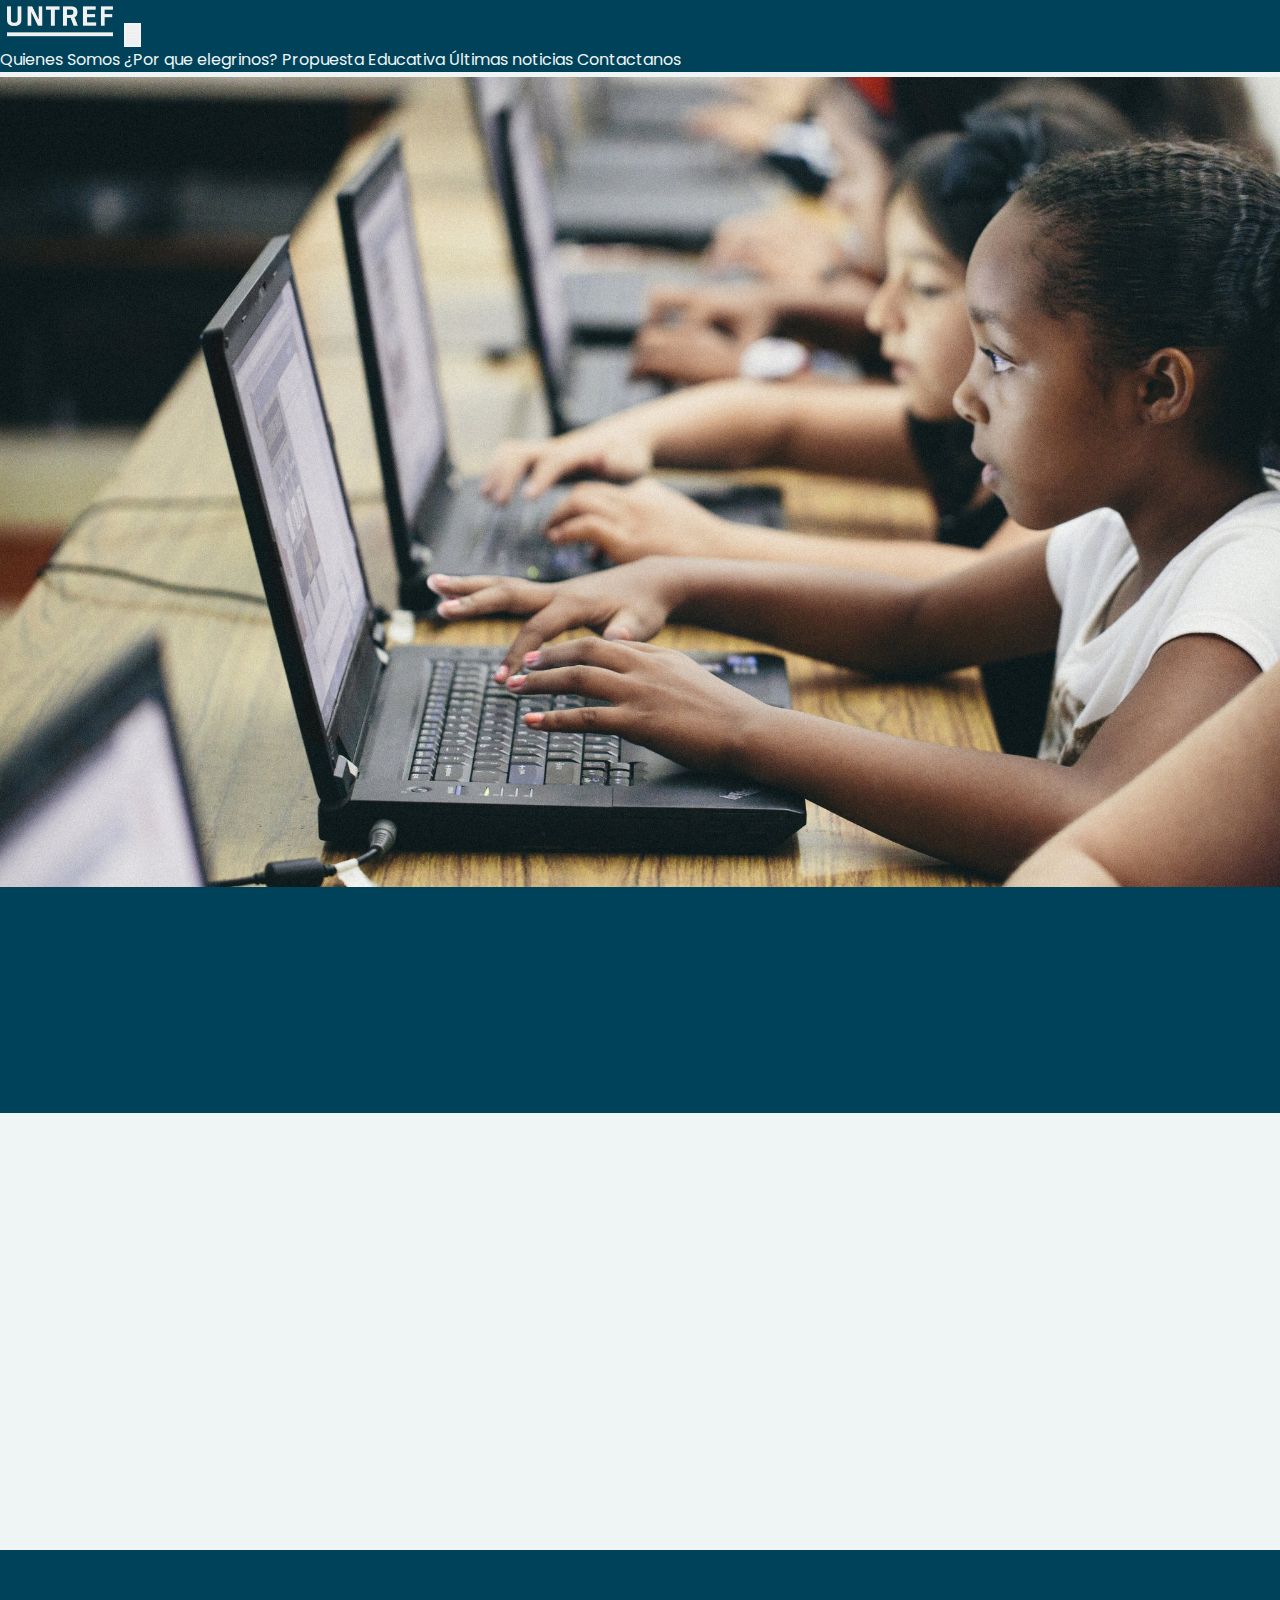
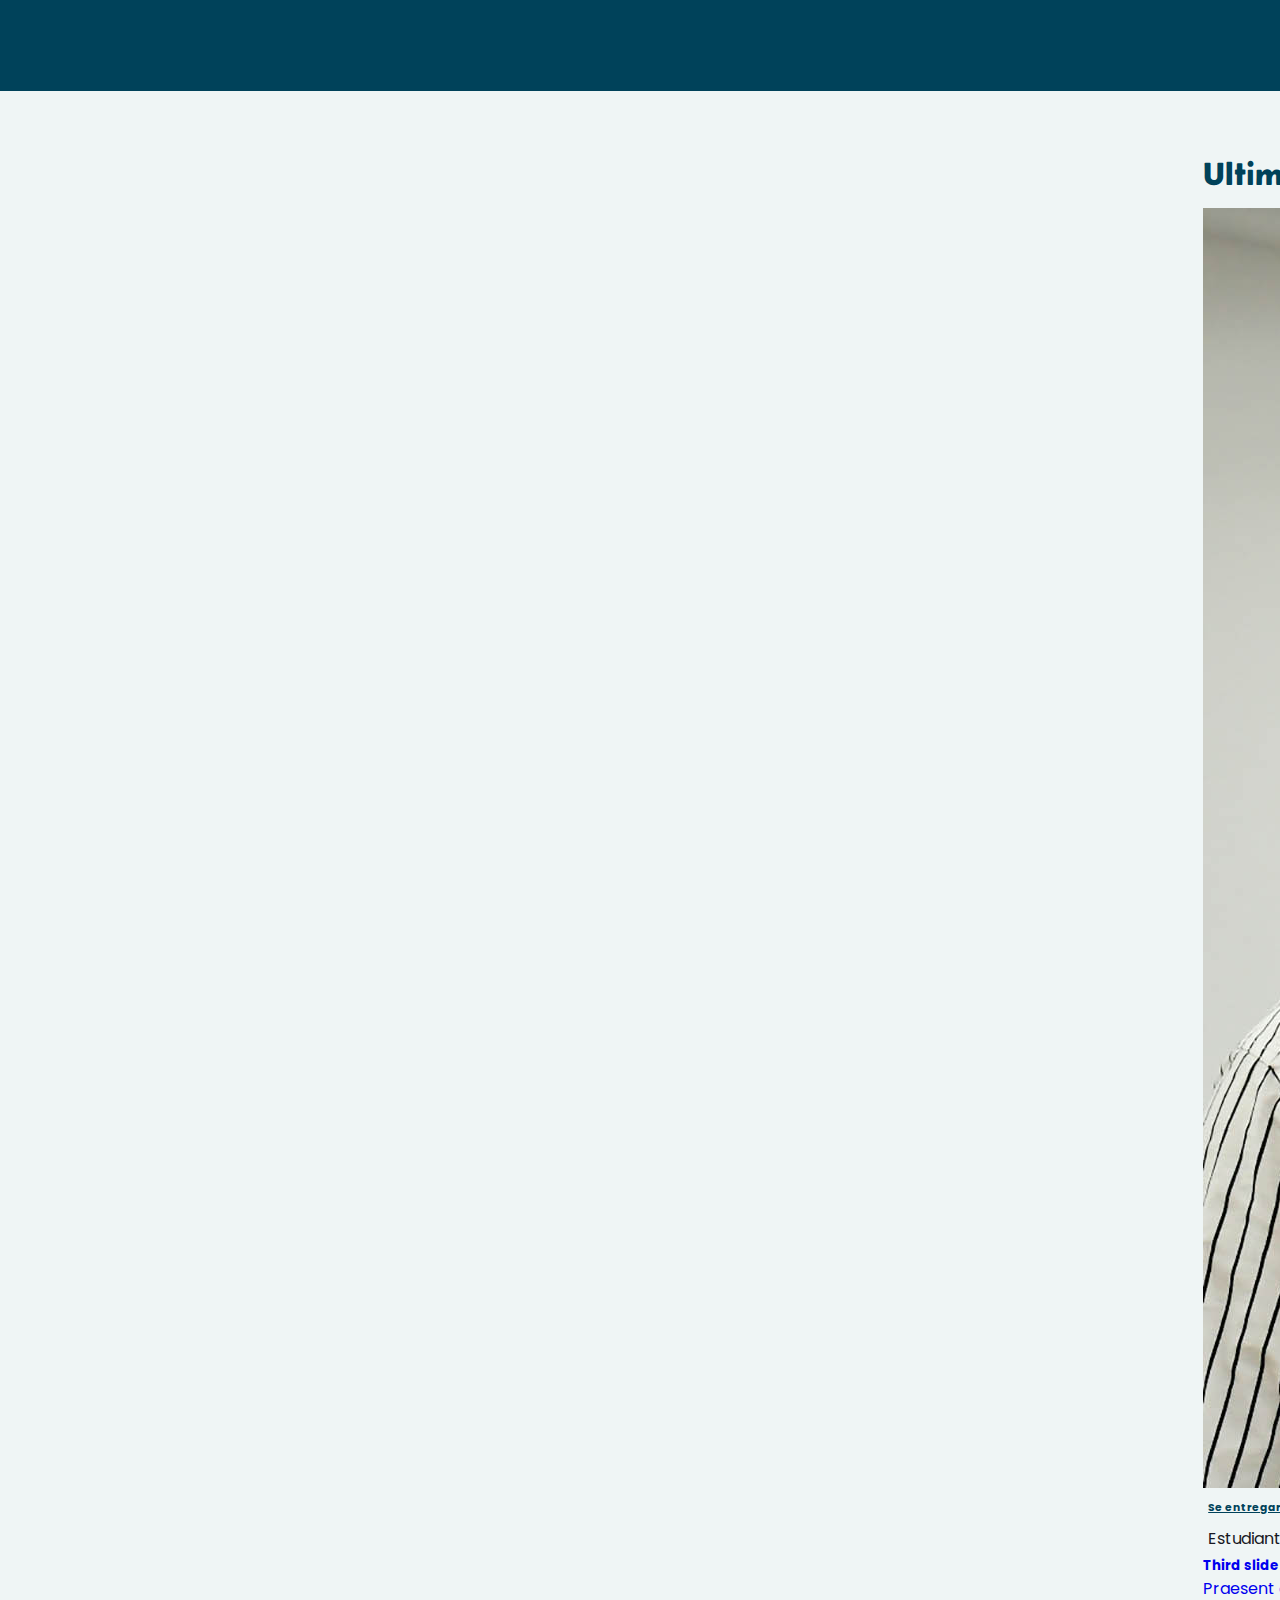
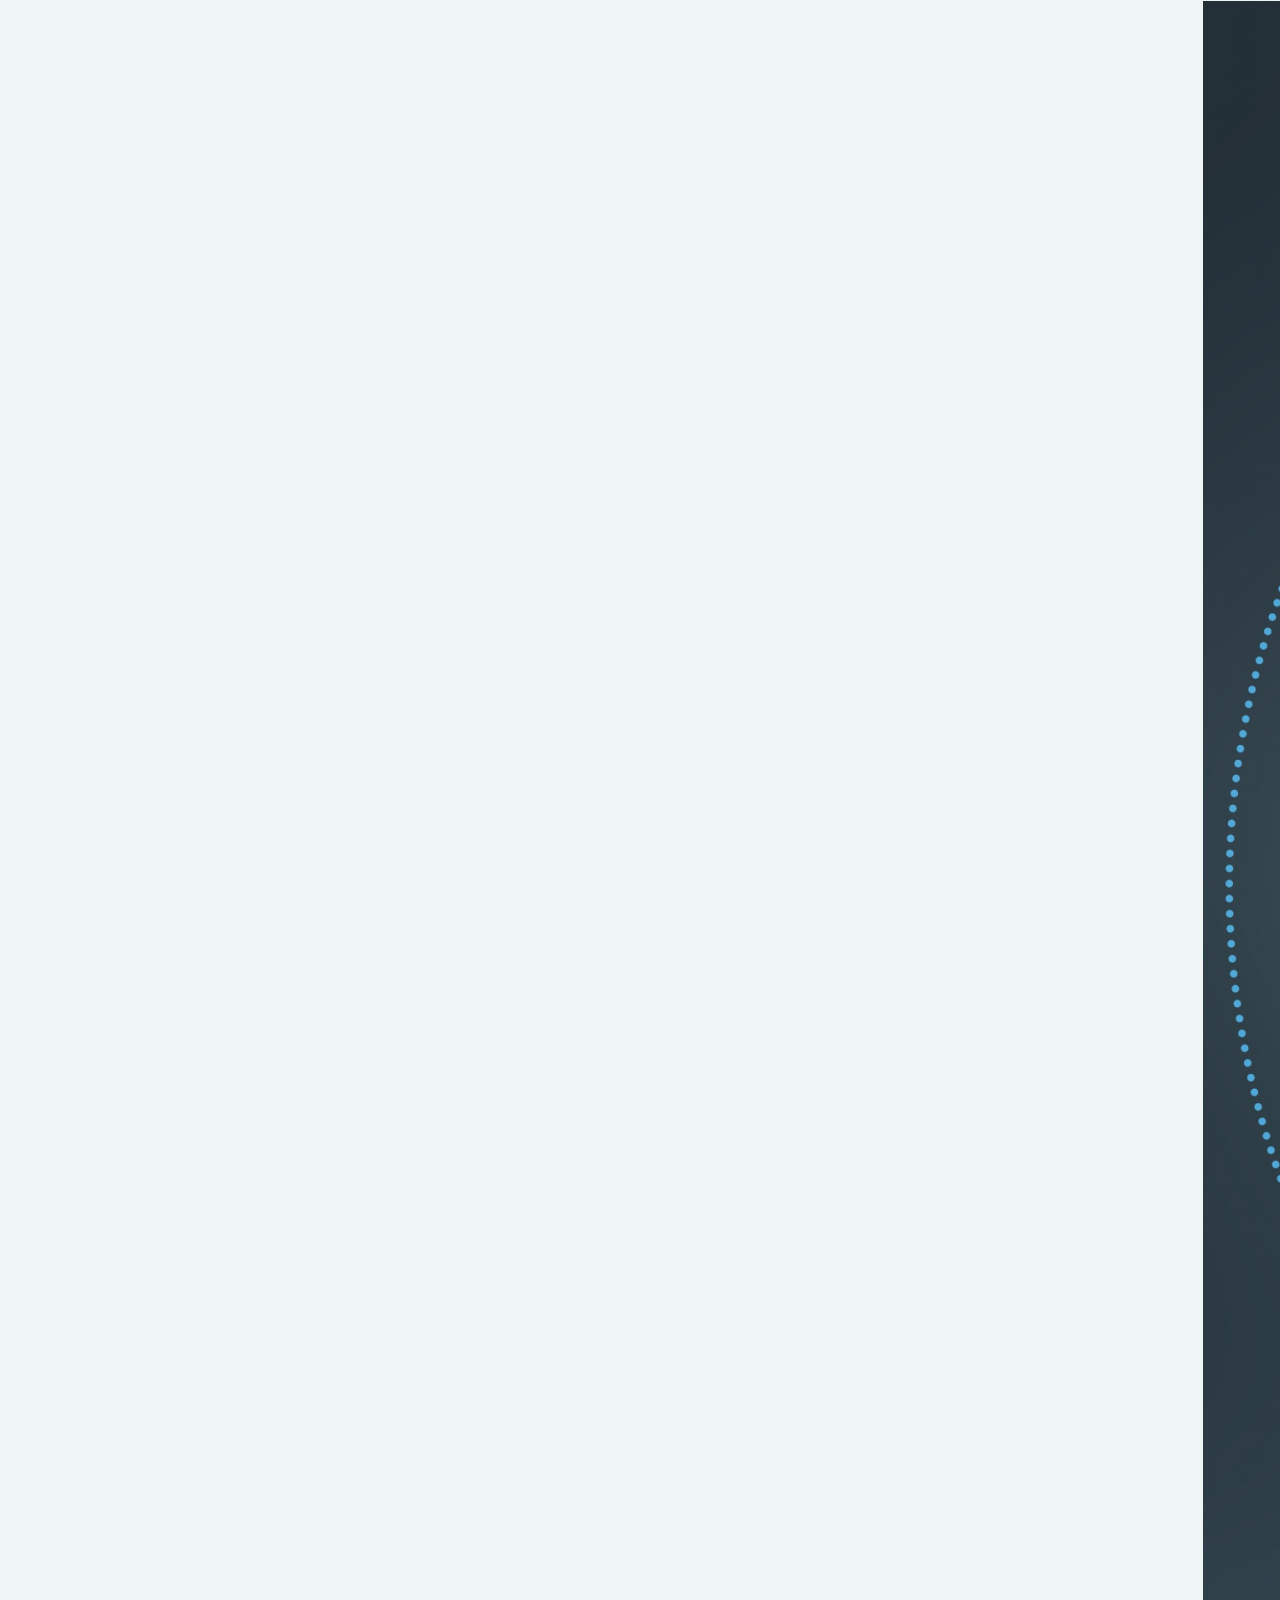
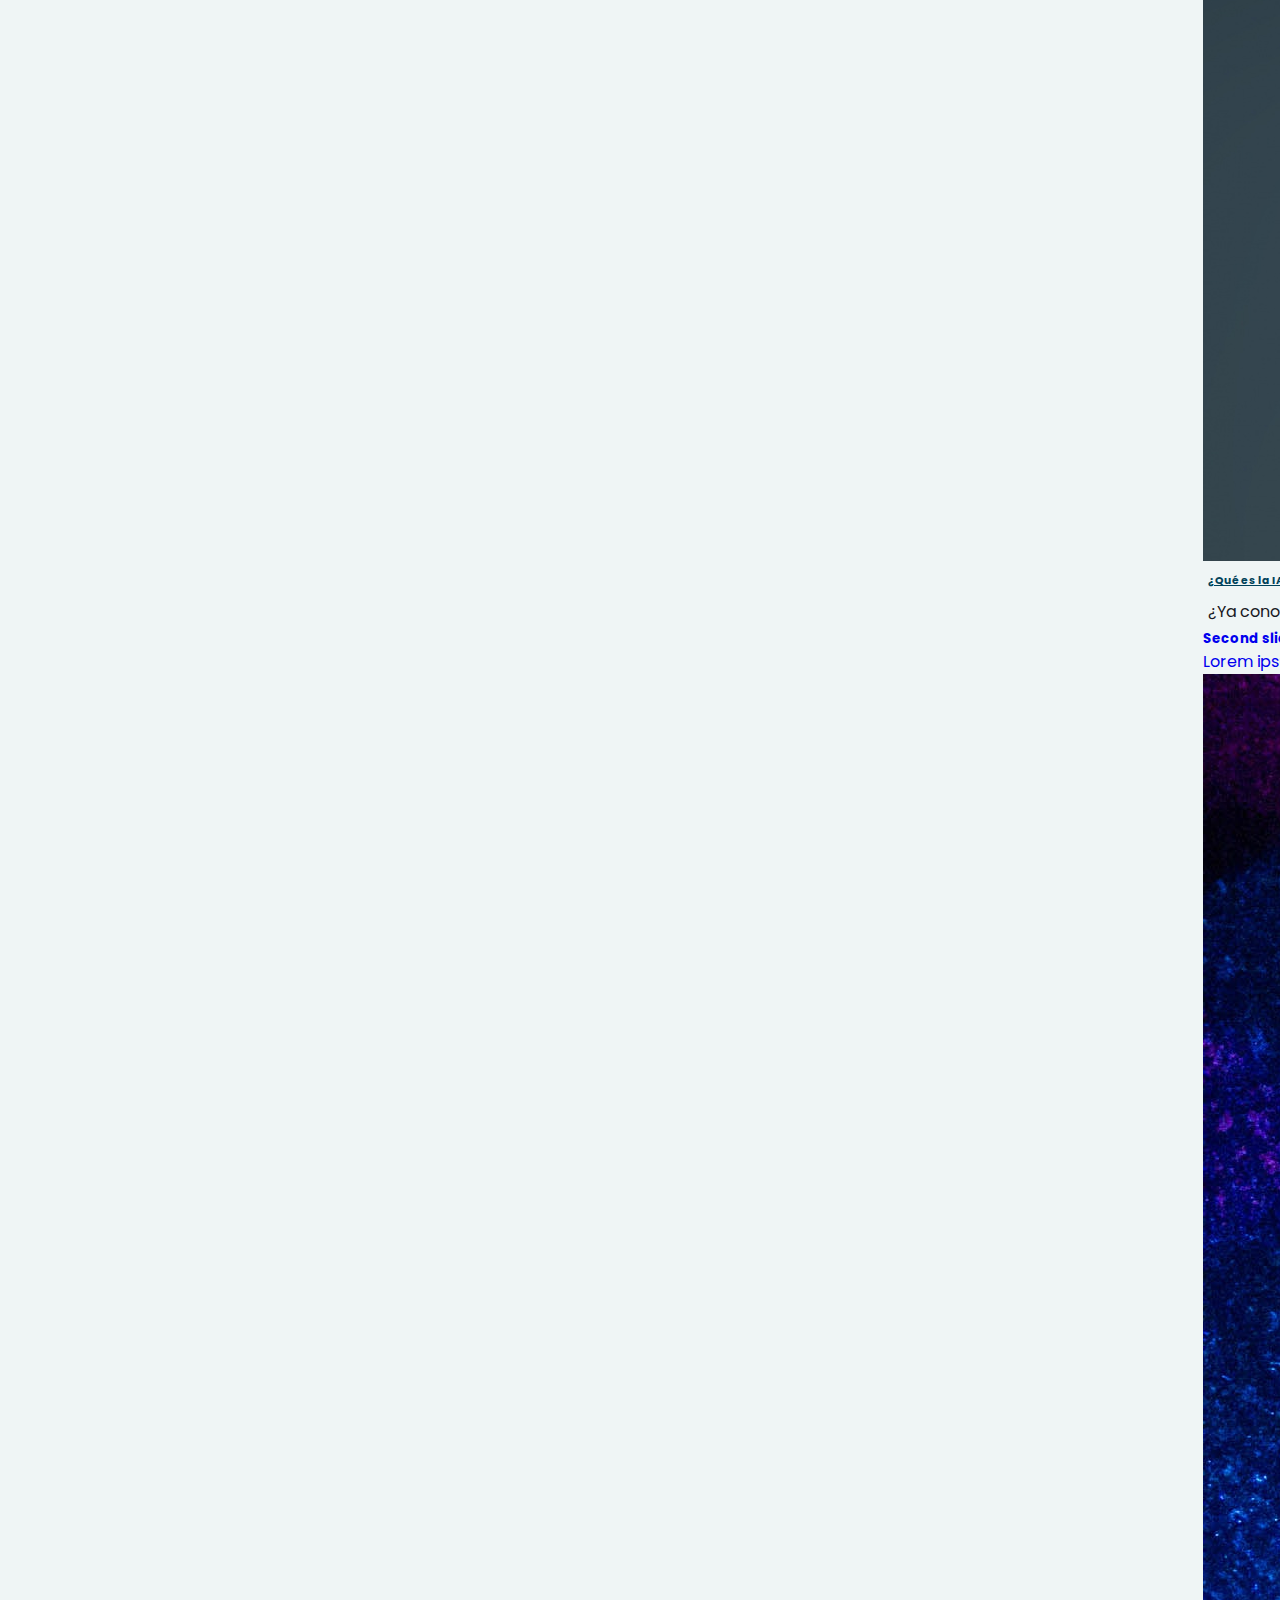
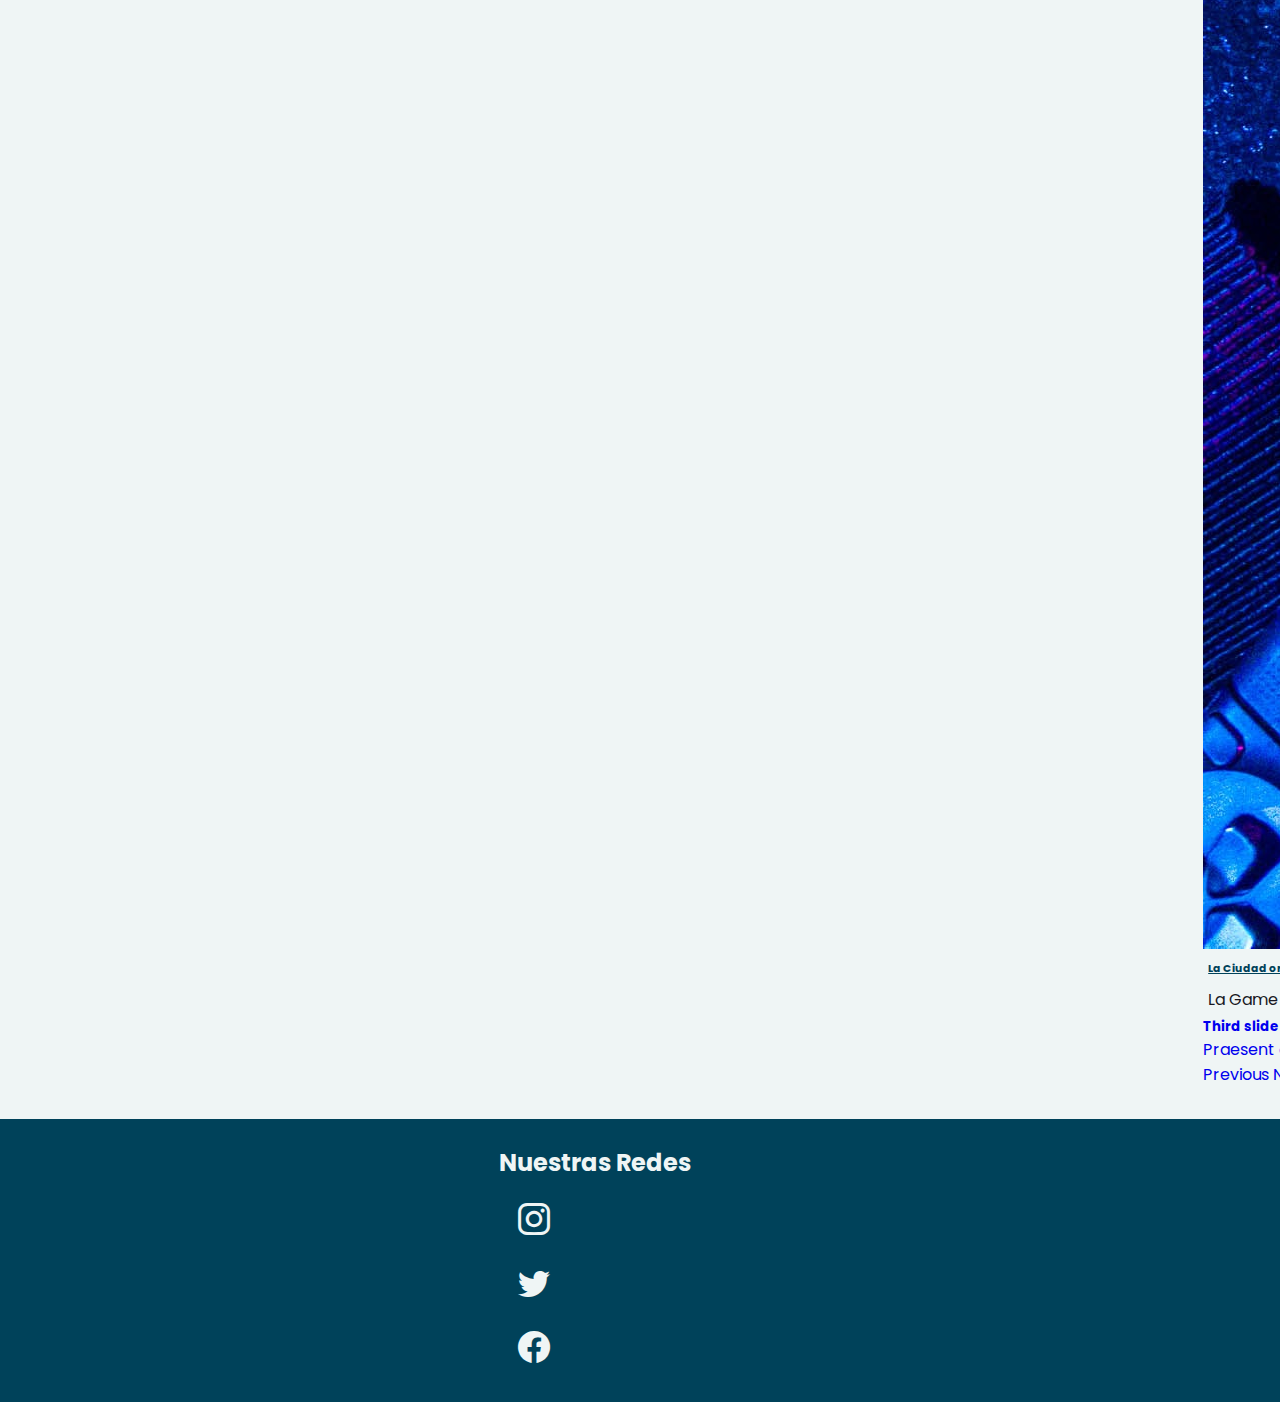
==== index.html @ 307c657e "Trabajo final" ====
<!DOCTYPE html>
<html lang="es">
<head>
    <meta charset="UTF-8">
    <meta name="viewport" content="width=device-width, initial-scale=1.0">
    <title>UntrefSchool</title>
    <link href="https://cdn.jsdelivr.net/npm/bootstrap@5.3.0/dist/css/bootstrap.min.css" rel="stylesheet" integrity="sha384-9ndCyUaIbzAi2FUVXJi0CjmCapSmO7SnpJef0486qhLnuZ2cdeRhO02iuK6FUUVM" crossorigin="anonymous">
    <link rel="stylesheet" href="https://cdn.jsdelivr.net/npm/bootstrap-icons@1.10.5/font/bootstrap-icons.css">
    <link rel="stylesheet" href="./css/style.css">
    <link rel="preconnect" href="https://fonts.googleapis.com">
    <link rel="preconnect" href="https://fonts.gstatic.com" crossorigin>
    <link href="https://fonts.googleapis.com/css2?family=Belanosima:wght@400;600&family=Roboto&display=swap" rel="stylesheet">
    <link rel="preconnect" href="https://fonts.googleapis.com">
    <link rel="preconnect" href="https://fonts.gstatic.com" crossorigin>
    <link href="https://fonts.googleapis.com/css2?family=Inter:wght@700&family=Poppins&family=Roboto:wght@300;400&display=swap" rel="stylesheet">
    <meta name="description" content="">

</head>
<body>
    <header id="header" class="col">
        <nav class="navbar navbar-expand-lg navbar-light bg-light navbarmystyle">
            <div class="container">
              <a class="navbar-brand" href="./index.html"><img src="./img/logo_footer-.png" alt="LOGO"></a>
              <button class="navbar-toggler" type="button" data-bs-toggle="collapse" data-bs-target="#navbarNavAltMarkup" aria-controls="navbarNavAltMarkup" aria-expanded="false" aria-label="Toggle navigation">
                <i class="bi bi-list"></i>
              </button>
              <div class="collapse navbar-collapse show navbarmystyle__div w-100" id="navbarNavAltMarkup">
                <div class="navbar-nav">
                  <a class="nav-link " href="#main__quienesSomos">Quienes Somos</a>
                  <a class="nav-link" href="#main__porQueElegirnos">¿Por que elegrinos?</a>
                  <a class="nav-link" href="#main__propuestaEducativa">Propuesta Educativa</a>
                  <a class="nav-link " href="#main__ultimasNoticias">Últimas noticias</a>
                  <a class="nav-link " href="./contacto.html">Contactanos</a>
                </div>
              </div>
            </div>
          </nav>
    </header>
    <main id="main">
        <section id="main__portada">
            <div>
                <h1>UNTREF School</h1>
            </div>
        </section>
        <section id="main__generalSection">
            <section id="main__quienesSomos">
                <h3>Quienes somos</h3>
                <div class="main__divs">
                  <img class="main__img--quienesSomos" src="./img/porQueElegirnos.png" alt="">
                  <p class="main__p--quienesSomos">Bienvenidos a <span>Untref School</span>, una institución educativa apasionada por el mundo de la programación y la tecnología. En nuestra escuela, estamos comprometidos en formar a la próxima generación de programadores y desarrolladores, brindándoles las habilidades y conocimientos necesarios para destacar en el ámbito digital.</p>
                </div>
            </section>
            <section id="main__porQueElegirnos">
                <h3>¿Por que elegirnos?</h3>
                <div class="main__divs">
                  <img src="./img/quienessomos.png" alt="">
                  <p class="main__p--quienesSomos">Nuestra escuela está diseñada para ser un espacio de aprendizaje dinámico y creativo, donde los estudiantes tienen la oportunidad de explorar el fascinante mundo de la programación desde una temprana edad hasta niveles avanzados. Creemos en el poder de la programación como una herramienta para dar forma al futuro y resolver los desafíos del mundo moderno</p>
                </div>
            </section>
            
            <section id="main__propuestaEducativa">
                <h3 class="main__h3--propuesta">Propuesta Educativa</h3>
                <P class="main__h3--propuesta">Explora los lenguajes de programación en nuestra escuela: innovación, creatividad y aprendizaje digital</P>
                <div class="main__propuestaDiv">
                    <div>
                        <h4>HTML</h4>
                        <img class="htmllogo" src="./img/html.png" alt="">
                    </div>
                    <div>
                        <h4>CSS</h4>
                        <img src="./img/css.png" alt="">
                    </div>
                    <div>
                        <h4>Java Script</h4>
                        <img src="./img/js.png" alt="">
                    </div>
                    <div>
                        <h4>Python</h4>
                        <img src="./img/python.png" alt="">
                    </div>
                    <div>
                        <h4>PHP</h4>
                        <img src="./img/php.png" alt="">
                    </div>
                    <div>
                        <h4>Ruby</h4>
                        <img src="./img/rubylogo.png" alt="">
                    </div>
                </div>
            </section>
            
            <section id="main__ultimasNoticias">
                <h5 class="main__h5UltimasNoticias">Ultimas Noticias</h5>
                <div id="carouselWithCaptions" class="carousel slide " data-bs-ride="carousel">
                    <div class="carousel-inner ">
                      <a href="https://agenciasanluis.com/notas/2023/06/24/se-entregaron-los-premios-de-trivia-tecnologica/"> 
                        <div class="carousel-item active">
                          <img src="./img/Portada3.jpg" class="d-block w-100" alt="Slide 3">
                          <h6 class="carouselnone">Se entregaron los premios de Trivia Tecnológica</h6>
                          <p class="carousel__p carouselnone">Estudiantes de primaria y secundaria se sumaron al desafío de responder preguntas de impresión 3D, realidad virtual, programación, redes sociales, inteligencia artificial y robótica.</p>
                          <div class="carousel-caption d-none">
                            <h5>Third slide label</h5>
                            <p>Praesent commodo cursus magna, vel scelerisque nisl consectetur.</p>
                          </div>
                        </div>
                      </a>
                      <a class="carousel__a" href="https://www.lanacion.com.ar/tecnologia/que-es-la-ia-una-guia-sencilla-para-entender-la-inteligencia-artificial-nid18072023/">
                      <div class="carousel-item">
                        <img src="./img/Portada2.jpg" class="d-block w-100" alt="Slide 2">
                        <h6 class="carouselnone">¿Qué es la IA?</h6>
                        <p class="carousel__p carouselnone">¿Ya conocés la inteligencia artificial? En los últimos seis meses, los chatbots, como ChatGPT, y los generadores de imagen, como Midjourney, se convirtieron rápidamente en un fenómeno cultural.</p>
                        <div class="carousel-caption d-none">
                          <h5>Second slide label</h5>
                          <p>Lorem ipsum dolor sit amet, consectetur adipiscing elit.</p>
                        </div>
                      </div>
                    </a>
                     <a href="https://buenosaires.gob.ar/desarrolloeconomico/bajoven/noticias/la-ciudad-organiza-un-concurso-para-disenar-videojuegos"> 
                      <div class="carousel-item">
                        <img src="./img/Portada1.jpg" class="d-block w-100" alt="Slide 3">
                        <h6 class="carouselnone">La Ciudad organiza un concurso para diseñar videojuegos
                        </h6>
                        <p class="carousel__p carouselnone">La Game Jam está dirigida a jóvenes de entre 18 y 35 años. Es parte de la primera edición de Ideá tu Videojuego, el programa que incentiva a las nuevas generaciones del mundo gaming.</p>
                        <div class="carousel-caption d-none">
                          <h5>Third slide label</h5>
                          <p>Praesent commodo cursus magna, vel scelerisque nisl consectetur.</p>
                        </div>
                      </div>
                    </a>
                    </div>
                    <a class="carousel-control-prev" href="#carouselWithCaptions" role="button" data-bs-slide="prev">
                      <span class="carousel-control-prev-icon" aria-hidden="true"></span>
                      <span class="visually-hidden">Previous</span>
                    </a>
                    <a class="carousel-control-next" href="#carouselWithCaptions" role="button" data-bs-slide="next">
                      <span class="carousel-control-next-icon" aria-hidden="true"></span>
                      <span class="visually-hidden">Next</span>
                    </a>
                  </div>
            </section>
        </section>
        

    </main>
    <footer id="footer">
      <div class="footer__div">
        <section class="footer__primerSection">
          <h5>Nuestras Redes</h5>
          <ul class="footer__ul-left">
            <li>
              <a href="">
                <i class="bi bi-instagram footer__redes"></i>
                <h6 class=" footer__redes--letra" >Instagram</h6>
              </a>
            </li>
            <li>
              <a href="">
                <i class="bi bi-twitter footer__redes"></i>
                <h6 class=" footer__redes--letra">Twitter</h6>
              </a>
            </li>
            <li>
              <a href="">
                <i class="bi bi-facebook footer__redes"></i>
                <h6 class="footer__redes--letra">Facebook</h6>
              </a>
            </li>
          </ul>
        </section>
        <section class="footer__iframe" >
            <h5>Donde encontrarnos</h5>
            <iframe class="iframeMap" src="https://www.google.com/maps/embed?pb=!1m18!1m12!1m3!1d26272.27839102723!2d-58.581423278753654!3d-34.603281544807786!2m3!1f0!2f0!3f0!3m2!1i1024!2i768!4f13.1!3m3!1m2!1s0x95bccacb9f8ff113%3A0x22fd08da6711928d!2sUniversidad%20Nacional%20de%20Tres%20de%20Febrero%20-%20Sede%20Caseros%20I!5e0!3m2!1ses!2sar!4v1689881987320!5m2!1ses!2sar"  style="border:0;" allowfullscreen="" loading="lazy" referrerpolicy="no-referrer-when-downgrade"></iframe>
        </section>
        <section class="footer__segundaSection">
            <h5>Contacto</h5>
            <div class="segundaSection__div">
              <h6 class="segundaSection__h6">Secretaría Académica</h6>
              <p>secretariaacademica@untref.edu.ar 4575-5012/14/15</p>
            </div>
            <div class="segundaSection__div">
              <h6 class="segundaSection__h6">Consultas generales</h6>
              <p>alumnos@untref.edu.ar 4759-3528/3537/3578/0040</p>
            </div>
        </section>
        </div>
      </footer>
    <script src="https://cdn.jsdelivr.net/npm/bootstrap@5.3.0/dist/js/bootstrap.bundle.min.js" integrity="sha384-geWF76RCwLtnZ8qwWowPQNguL3RmwHVBC9FhGdlKrxdiJJigb/j/68SIy3Te4Bkz" crossorigin="anonymous"></script>
</body>
</html>
---- css/style.css ----
:root {
  --naranja: #fc7300;
  --verde: #1f8a70;
  --azul: #00425a;
  --oscuro: #181823;
  --claro: #eff5f5;
}

* {
  padding: 0;
  margin: 0;
  box-sizing: border-box;
  text-decoration: none;
  font-family: "poppins", sans-serif;
}

body {
  background-color: #d7dfdf;
  display: grid;
  grid-template-columns: repeat(3, auto);
  grid-template-rows: auto auto auto auto;
}

/* HEADER STYLE */

#header {
  background-color: var(--claro);
  width: 100%;
  grid-row: 1 / 2;
  grid-column: 1 / 4;
}

.navbarmystyle {
  background-color: var(--azul) !important ;
  border-bottom: 5px solid var(--claro);
}

.navbarmystyle__div {
  width: 100%;
}

.navbarmystyle * {
  color: var(--claro);
}

.navbar-brand > img {
  width: 120px;
}

.navbar-toggler {
  border: 2px var(--claro) solid;
}

.navbar-toggler:focus {
  box-shadow: none;
}

/* MAIN STYLE */

#main {
  display: grid;
  grid-column: 1 / 4;
  grid-row: 2 / 3;
  grid-template-columns: repeat(3, auto);
  grid-template-rows: auto auto;
  background-color: var(--claro);
}

#main__portada {
  grid-row: 1 / 2;
  grid-column: 1 / 4;
}

#main__portada > div {
  background-attachment: fixed;
  background-image: url(../img/Portada.jpg);
  background-size: cover;
  background-repeat: no-repeat;
  background-position: left;
  position: relative;
  display: flex;
  justify-content: center;
  align-items: center;
  height: 90vh;
}

/* #main__portada > div > img {
  width: 100%;
  height: 85vh;
} */

#main__portada > div > h1 {
  position: absolute;
  z-index: 100;

  width: 100%;
  text-align: center;
  color: var(--claro);
  font-size: 2.5rem;
  font-family: "Belanosima", sans-serif;
  text-shadow: 1px 1px 10px black;
}

#main__generalSection {
  grid-row: 2 / 3;
  grid-column: 1 / 4;
}

#main__quienesSomos {
  display: flex;
  flex-direction: column;
  align-items: center;
  gap: 1rem;
  background-color: var(--azul);
  padding: 10px;
  width: 100%;
}

#main__quienesSomos > h3 {
  color: var(--claro);
  font-family: "Belanosima", sans-serif;
  font-size: 2rem;
  font-weight: 600;
}

.main__divs {
  display: flex;
  flex-direction: column;
  align-items: center;
}

#main__quienesSomos > div > p {
  color: var(--claro);
  padding: 10px;
  font-family: "poppins", sans-serif;
  margin: 0 auto;
}

#main__quienesSomos img {
  width: 300px;
  padding: 10px;
}

#main__porQueElegirnos {
  display: flex;
  flex-direction: column;
  align-items: center;
  gap: 1rem;
  background-color: var(--claro);
  margin-top: 2rem;
  padding: 10px;
  width: 100%;
}

#main__porQueElegirnos > h3 {
  color: var(--azul);
  font-family: "Belanosima", sans-serif;
  font-size: 2rem;
  font-weight: 600;
}

.main__divs {
  display: flex;
  flex-direction: column;
  align-items: center;
}

#main__porQueElegirnos > div > p {
  color: var(--azul);
  padding: 10px;
  font-family: "poppins", sans-serif;
}

#main__porQueElegirnos img {
  width: 300px;
  padding: 10px;
}

#main__propuestaEducativa {
  background-color: var(--azul);
  margin-top: 2rem;
  padding: 10px;
  gap: 1rem;
  width: 100%;
  flex-direction: column;
  align-items: center;
}

.main__propuestaDiv {
  display: flex;
  justify-content: center;
  align-items: center;
  flex-wrap: wrap;
}

.main__propuestaDiv > div {
  padding: 1rem;
  display: flex;
  flex-direction: column;
  align-items: center;
}

.main__propuestaDiv > div:hover {
  padding: 20px;
  border-radius: 5px;
  box-shadow: 4px 2px 5px var(--oscuro);
}

#main__propuestaEducativa > p {
  color: var(--claro);
}

#main__propuestaEducativa > h3 {
  color: var(--claro);
  font-family: "Belanosima", sans-serif;
  font-size: 2rem;
  font-weight: 600;
}

.main__propuestaDiv > div h4 {
  font-family: "Belanosima", sans-serif;
  font-size: 1.5rem;
  font-weight: 600;
  color: var(--claro);
}

.main__propuestaDiv > div > img {
  max-width: 200px;
  width: 50%;
}

.htmllogo {
  background-color: var(--claro);
}

#main__ultimasNoticias {
  background-color: var(--claro);
  padding: 10px;
  gap: 1rem;
  display: flex;
  flex-direction: column;
  align-items: center;
  margin-top: 2rem;
}

#main__ultimasNoticias > h5 {
  color: var(--azul);
  font-family: "Belanosima", sans-serif;
  font-size: 2rem;
  font-weight: 600;
}

.carousel-indicators > li {
  list-style: none;
}

.carousel__a {
  text-decoration: none;
  margin: 0;
}

.carousel-item > h6 {
  color: var(--azul);
  text-decoration: underline;
  margin: 0;
  padding: 5px;
}

.carousel__p {
  color: var(--oscuro);
  margin: 0;
  padding: 5px;
}

.mainform {
  grid-column: 1 / 4;
}

/* FOOTER STYLE */

#footer {
  grid-row: 3 / 4;
  grid-column: 1 / 4;
  background-color: var(--azul);
  padding: 10px;
}

.footer__div {
  width: 100%;
  display: flex;
  align-items: center;
  justify-content: space-between;
  flex-wrap: wrap;
  gap: 50px;
}

.footer__primerSection {
  height: 100%;
  width: auto;
  display: flex;
  align-items: center;
  flex-direction: column;
  gap: 1rem;
  width: 100%;
}

.footer__primerSection > h5 {
  color: var(--claro);
}

.footer__ul-left {
  width: 80%;
  display: flex;
  list-style: none;
  justify-content: space-around;
  margin: 0;
  padding: 0;
  gap: 1rem;
}

.footer__ul-left > li > a {
  text-decoration: none;
  display: flex;
  color: var(--claro);
  gap: 0.3rem;
}

.footer__redes {
  font-size: 2rem;
}

.footer__redes--letra {
  font-size: 1rem;
  display: none;
}

.footer__iframe {
  width: 100%;
  height: 100%;
  display: flex;
  justify-content: space-between;
  flex-direction: column;
  align-items: center;
  gap: 1rem;
}

.footer__iframe > h5 {
  color: var(--claro);
}

.iframeMap {
  height: auto;
  max-width: 350px;
}

.footer__segundaSection {
  height: 100%;
  display: flex;
  flex-direction: column;
  flex-wrap: wrap;
  gap: 1rem;
  justify-content: space-around;
  align-items: center;
  width: 100%;
}

.footer__segundaSection > h5 {
  color: var(--claro);
}

.footer__segundaSection > div {
  display: flex;
  flex-direction: column;
  align-items: start;
  justify-content: space-between;
  margin: 0 auto;
}

.footer__segundaSection > div > p {
  font-size: 0.5rem;
  color: var(--claro);
  margin: 0 auto;
  text-align: start;
}

.footer__segundaSection > div > h6 {
  font-size: .8rem;
  color: var(--claro);
  margin: 0;
  text-align: start;
}

/* MEDIA QUERY */

@media (min-width: 495px) {
  .footer__div {
    flex-direction: column;
  }

  .footer__segundaSection > div {
    margin: 0;
  }
}

@media (min-width: 576px) {
  .iframeMap {
    height: 20vh;
  }
}

@media (min-width: 768px) {
  #main__ultimasNoticias {
    align-items: start;
    width: 70%;
  }

  #main__generalSection {
    display: flex;
    flex-direction: column;
    align-items: center;
  }

  .main__p--quienesSomos {
    order: 1;
  }

  .main__img--quienesSomos {
    order: 2;
  }

  .main__h3--propuesta {
    text-align: center;
  }

  .footer__primeraSection {
    width: auto;
  }

  .footer__segundaSection {
    width: auto;
    align-items: start;
  }

  .footer__ul-left > li > a {
    display: flex;
    align-items: center;
  }

  .footer__div {
    flex-direction: row;
    padding: 1rem;
  }
  .footer__redes--letra {
    display: show;
  }

  .footer__iframe {
    width: auto;
  }

  .main__divs {
    flex-direction: row;
  }

  .footer__divContainerMapandContact {
    display: flex;
    flex-direction: row;
    justify-content: space-around;
    align-items: center;
    width: 90%;
    gap: 1rem;
  }
}

@media (min-width: 1200px) {

  #footer{
    height: auto;
  }

  .footer__div {
    justify-content: space-around;
    align-items: flex-start;
  }

  .footer__primerSection {
    width: auto;
    height: 100%;
  }

  .footer__ul-left {
    flex-direction: column;
    align-items: flex-start;
  }

  .footer__segundaSection {
    gap: 1rem;
    justify-content: space-between;
  }

  .footer__primerSection > h5 {
    font-size: 1.5rem;
  }

  .footer__iframe > h5 {
    font-size: 1.5rem;
  }

  .footer__segundaSection > h5 {
    font-size: 1.5rem;
  }

  .footer__segundaSection > div > p {
    font-size: 1rem;
  }

  .footer__segundaSection > div > h6 {
    font-size: 1.3rem;
  }

  #main__ultimasNoticias {
    align-items: start;
    width: 40%;
    padding: 2rem;
  }

  .main__p--quienesSomos {
    max-width: 800px;
  }

  .main__h3--propuesta {
    text-align: center;
  }

  .footer__iframe {
    align-items: start;
  }
}
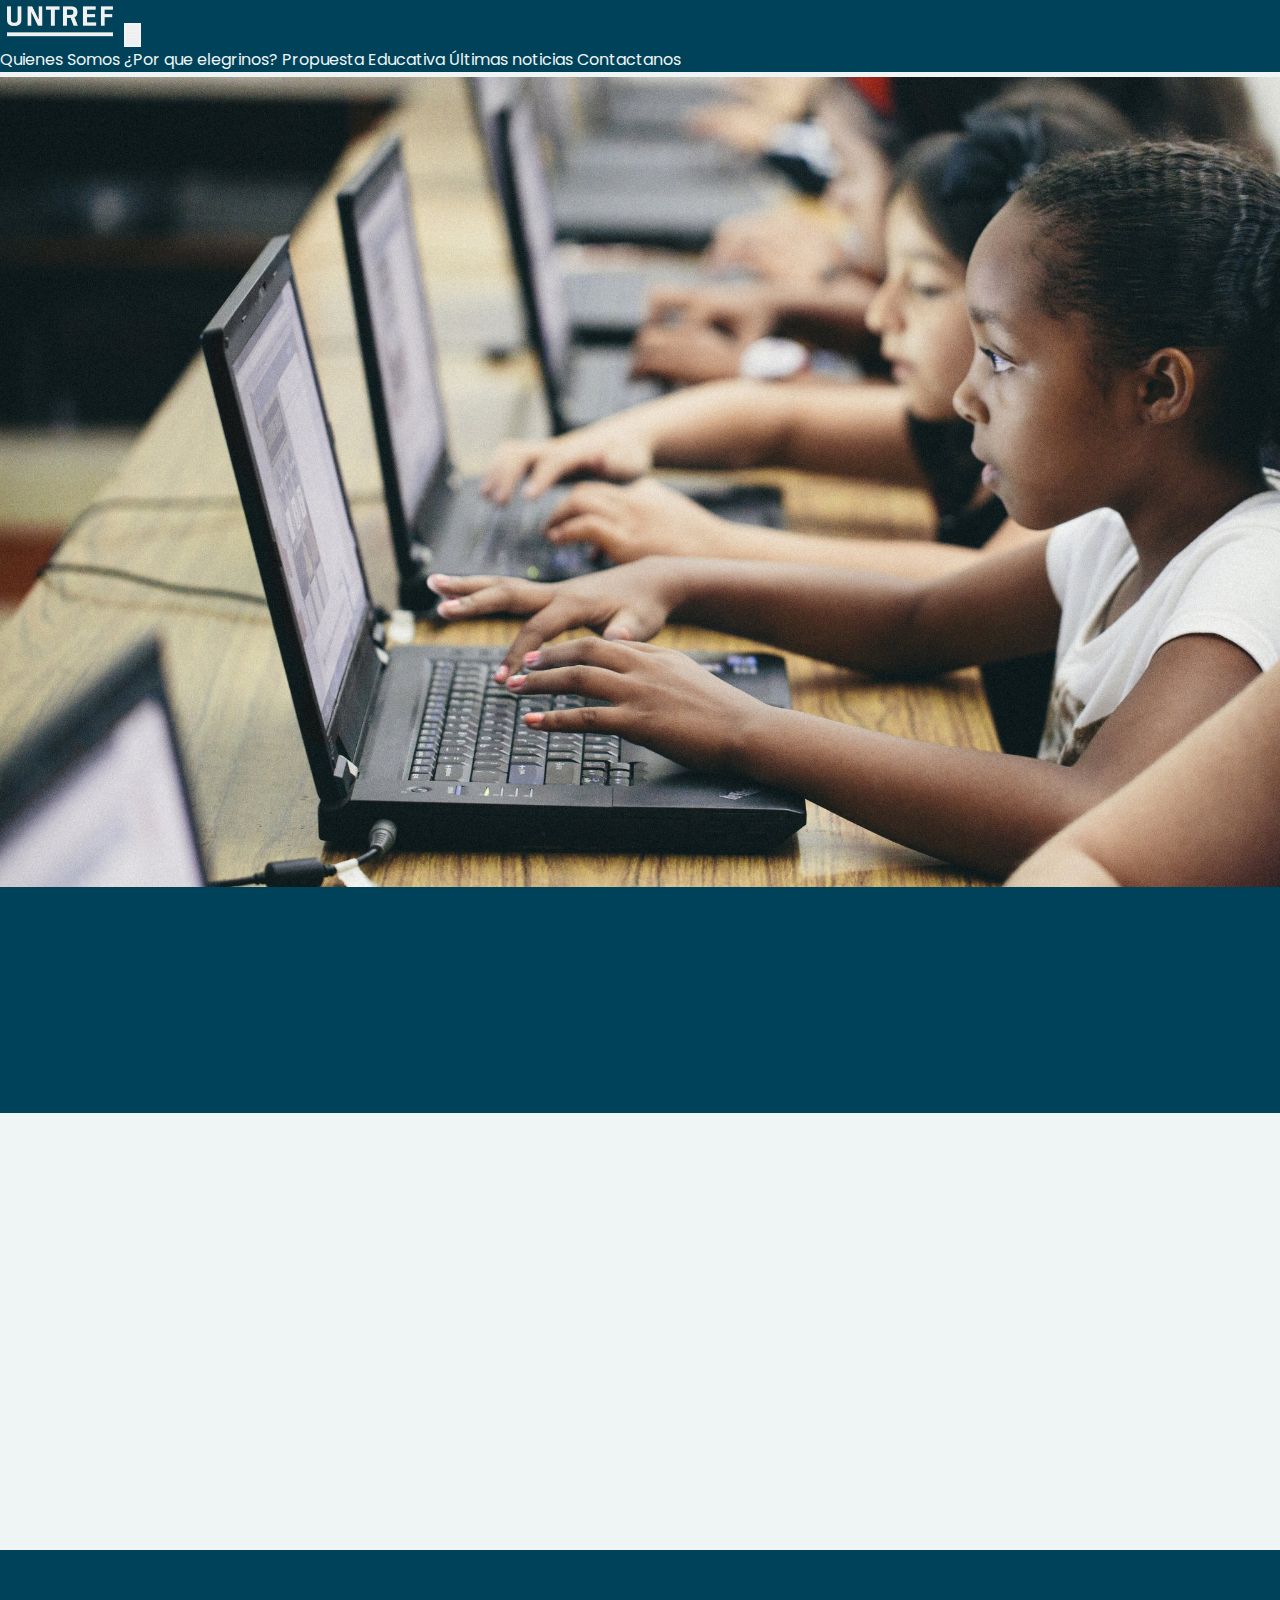
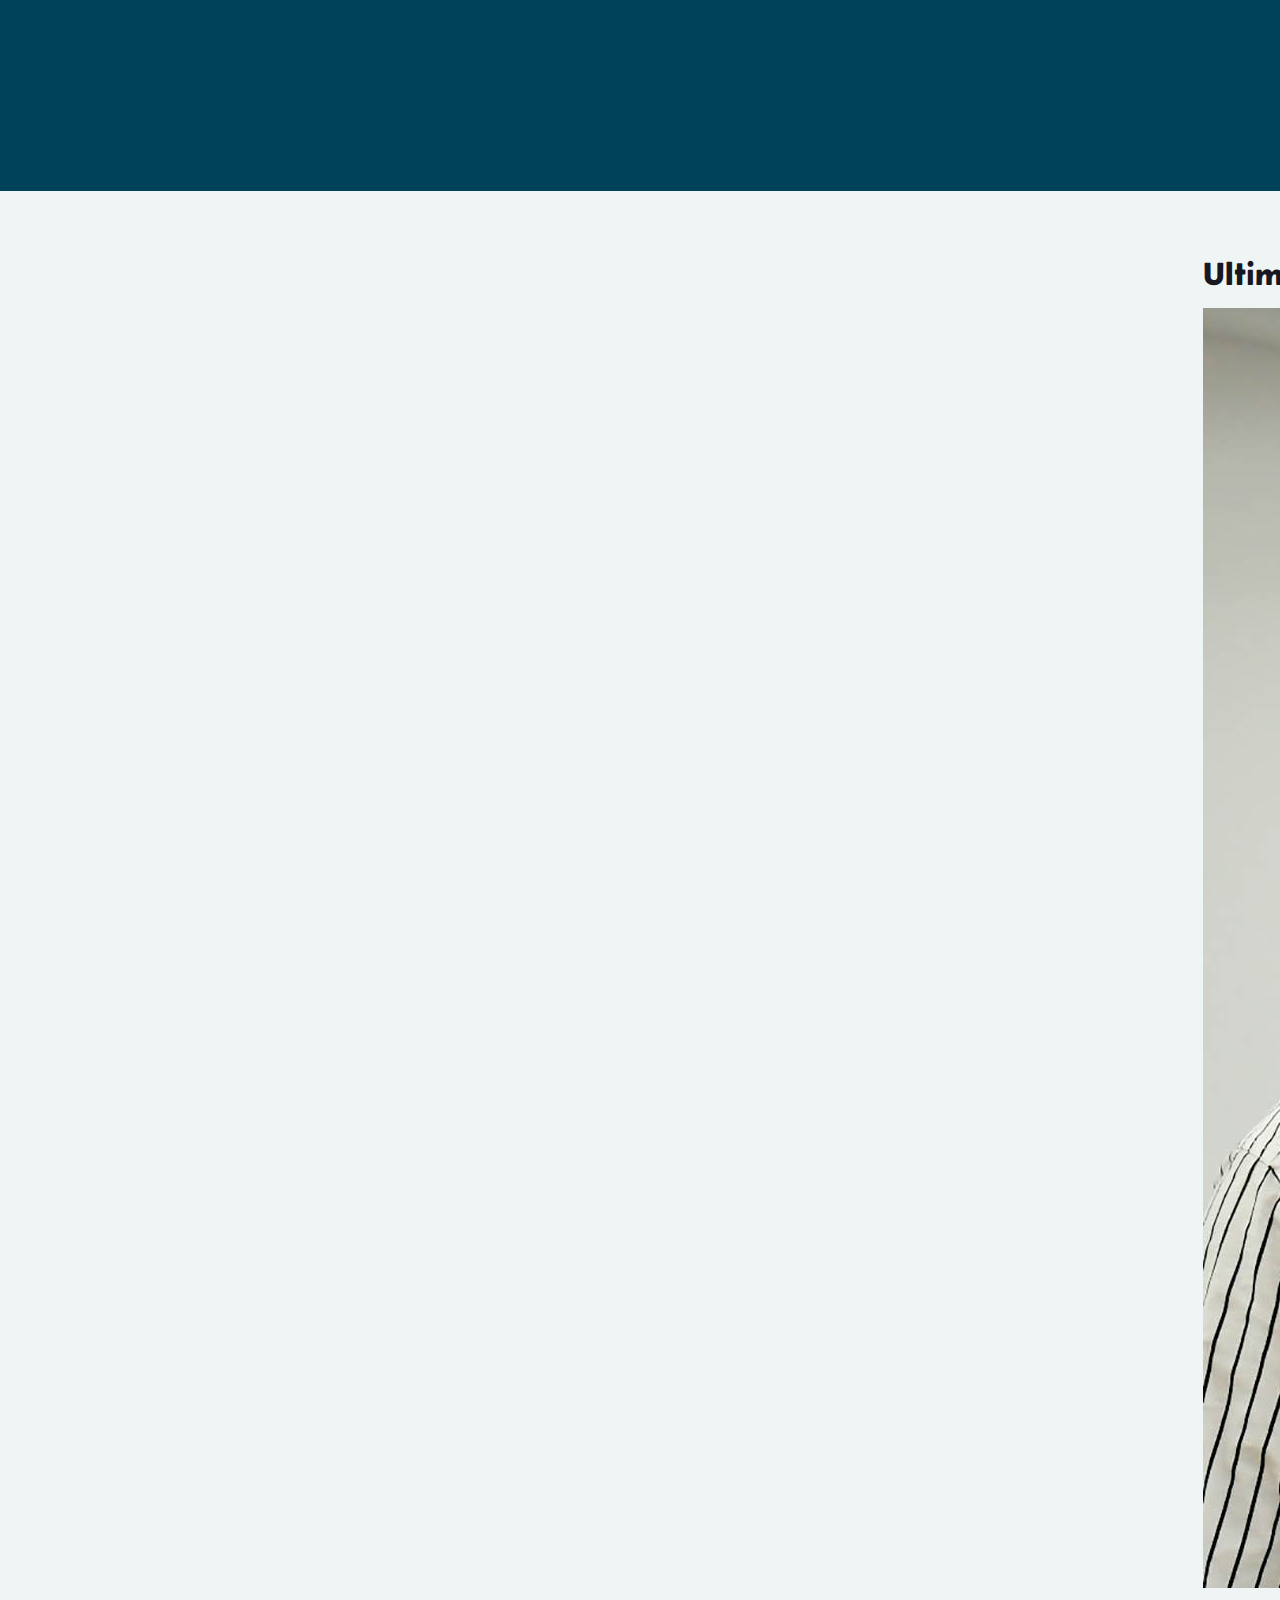
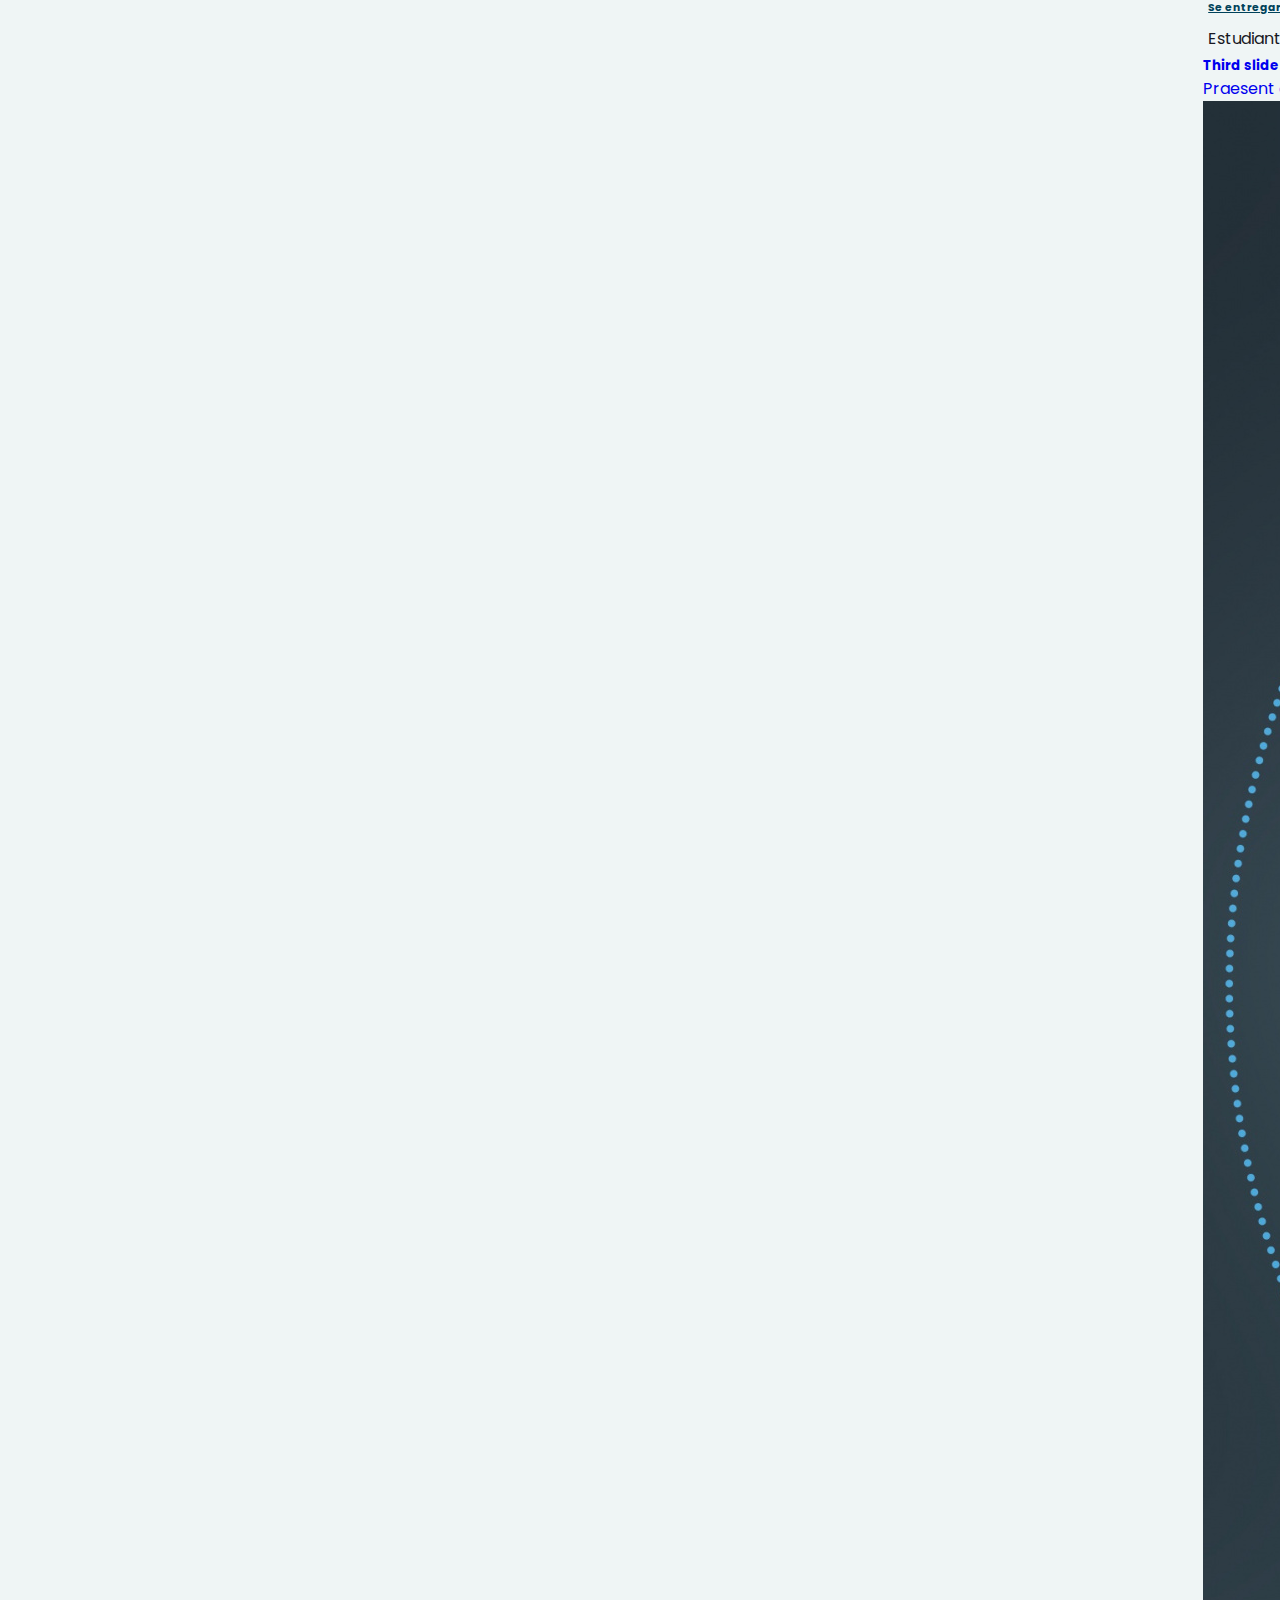
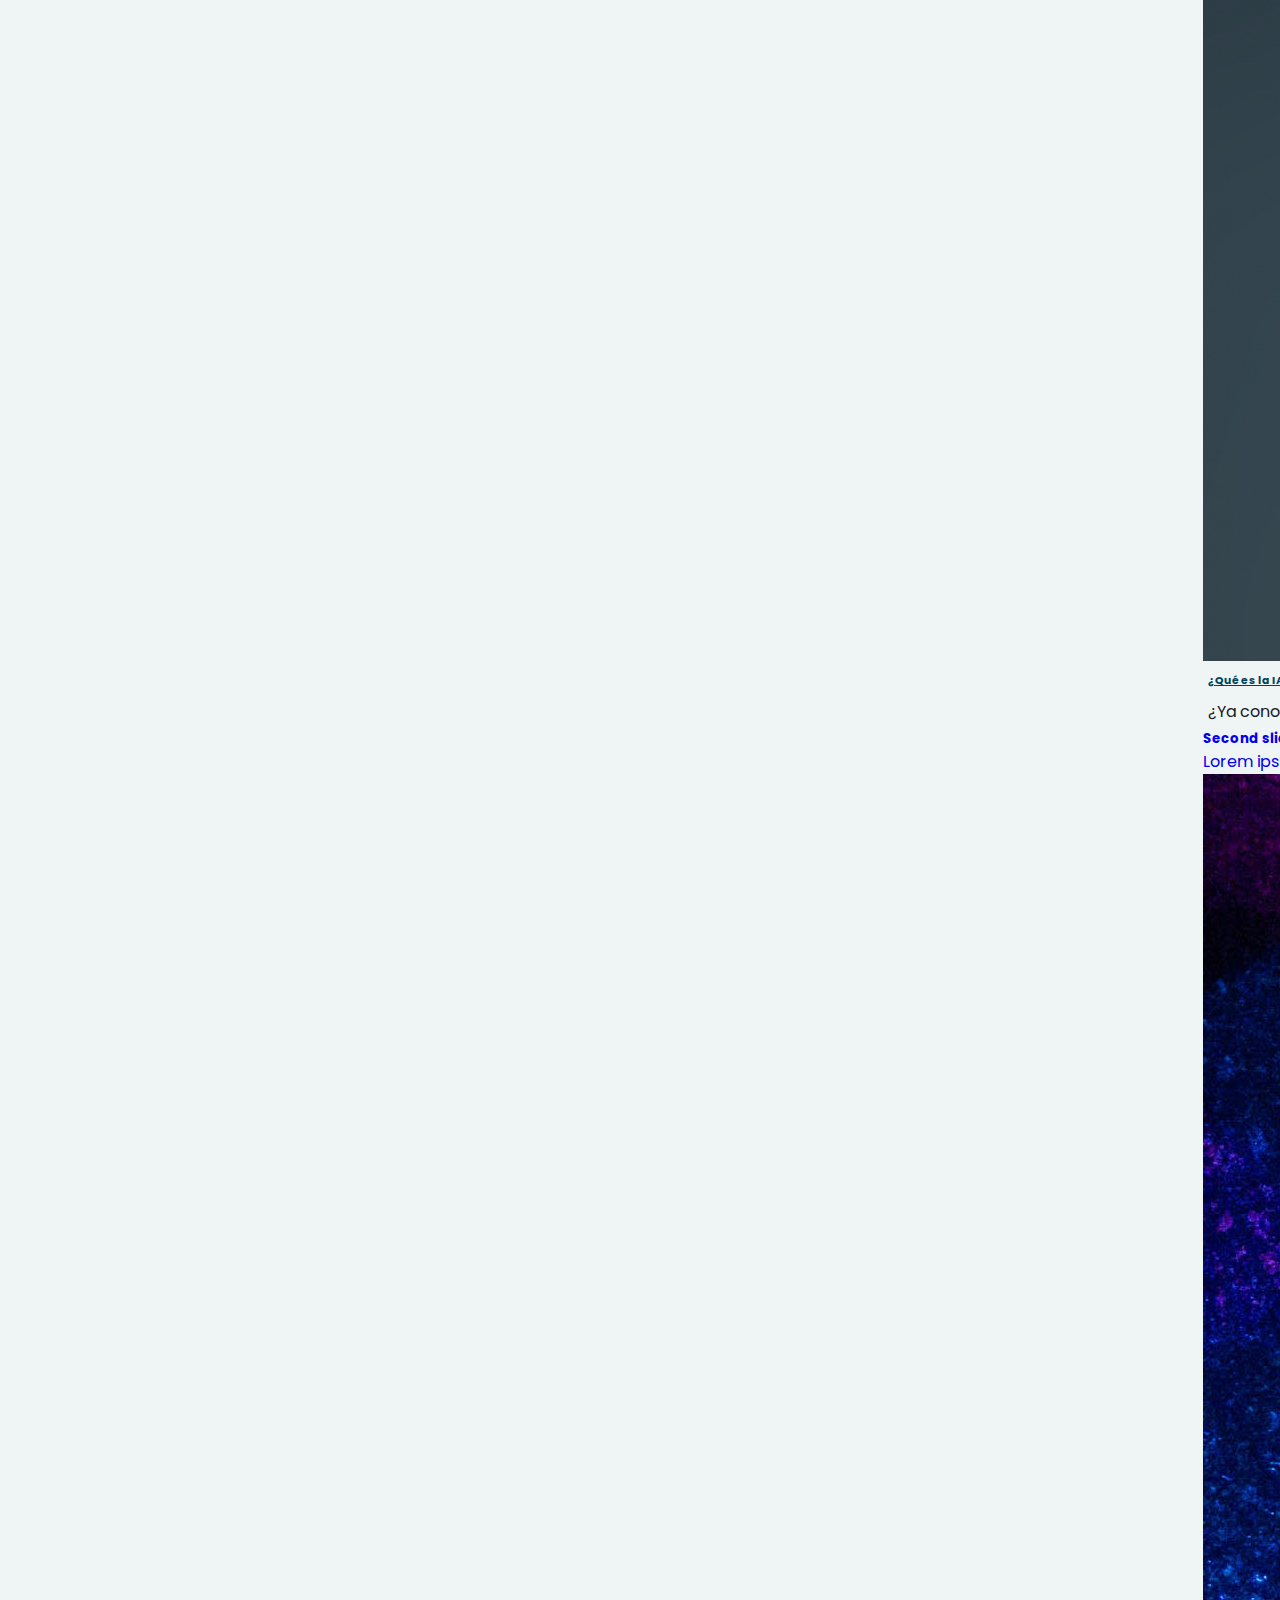
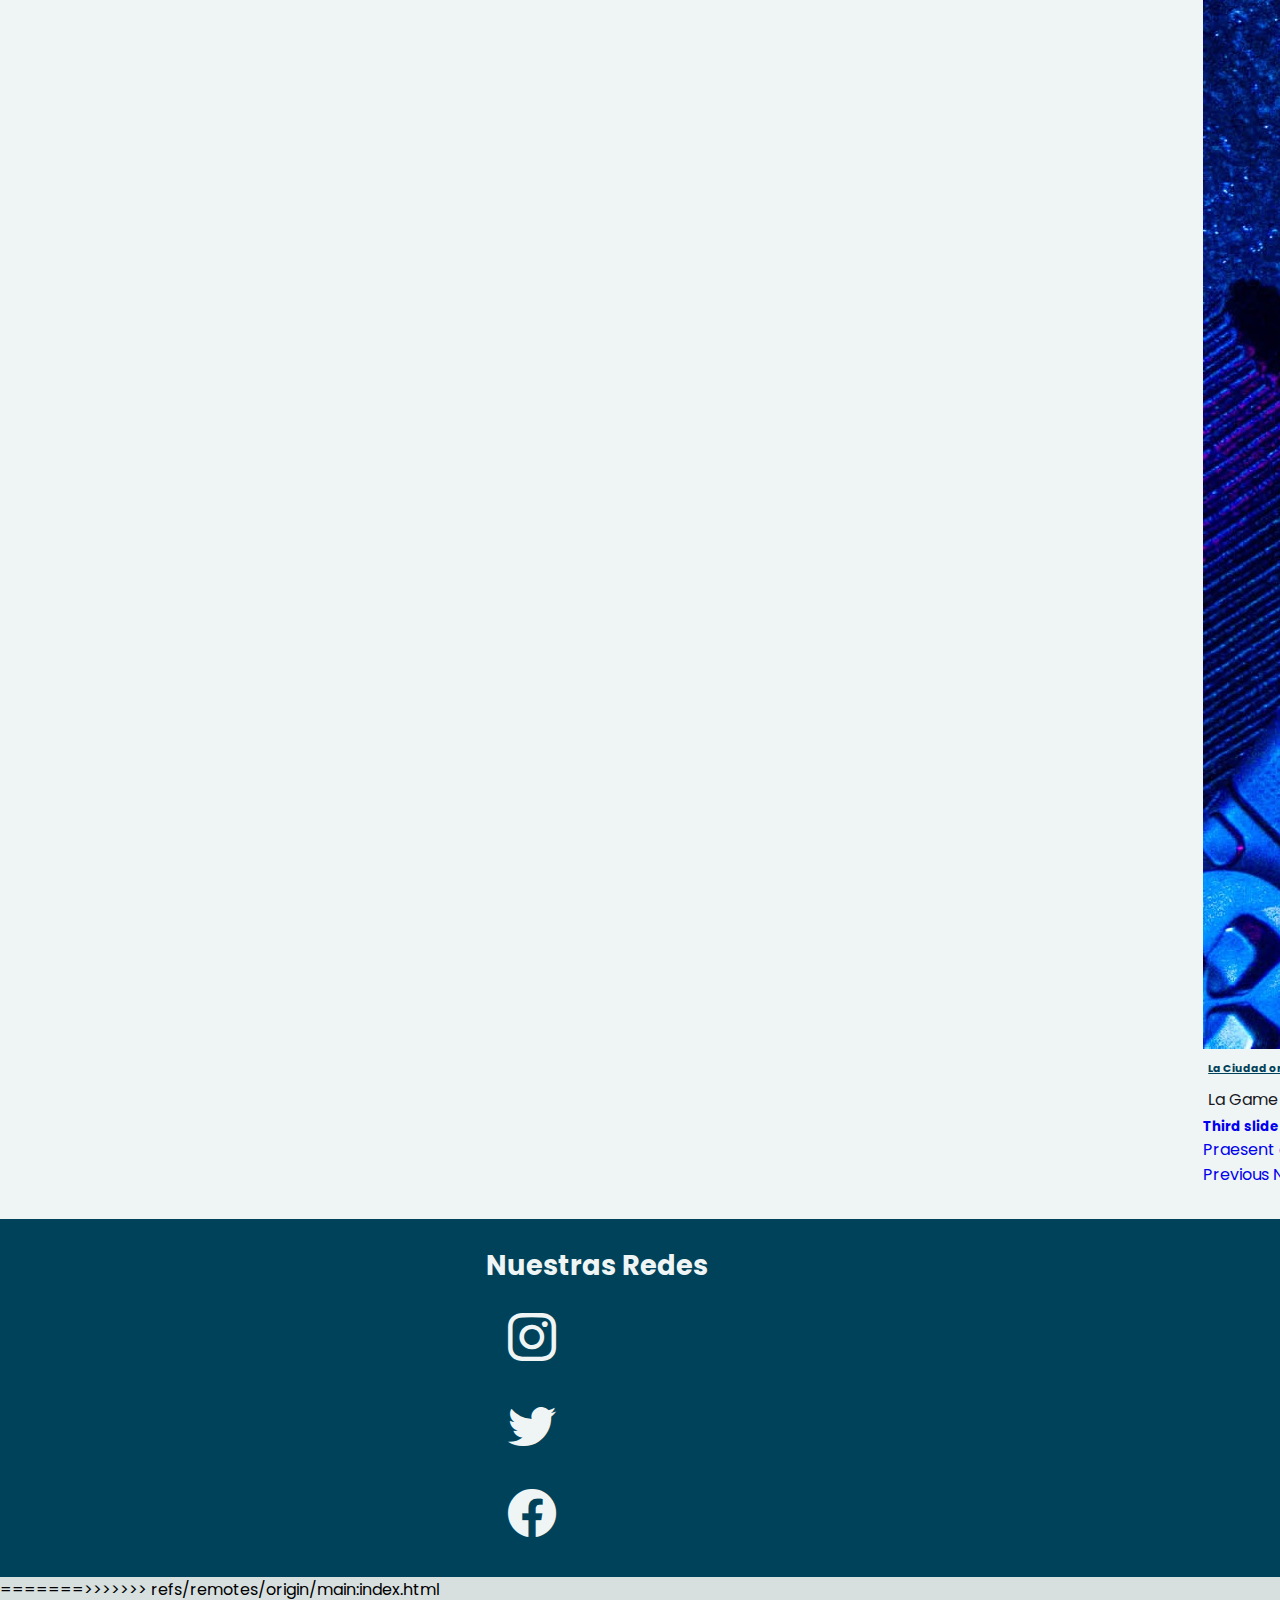
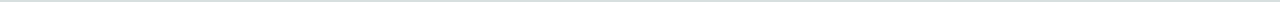
==== commit 345e2997: "Merge remote-tracking branch 'refs/remotes/origin/main'" ====
--- a/index.html
+++ b/index.html
@@ -1,3 +1,219 @@
+<!DOCTYPE html>
+<html lang="es">
+
+<head>
+  <meta charset="UTF-8">
+  <meta name="viewport" content="width=device-width, initial-scale=1.0">
+  <title>UntrefSchool</title>
+  <link href="https://cdn.jsdelivr.net/npm/bootstrap@5.3.0/dist/css/bootstrap.min.css" rel="stylesheet"
+    integrity="sha384-9ndCyUaIbzAi2FUVXJi0CjmCapSmO7SnpJef0486qhLnuZ2cdeRhO02iuK6FUUVM" crossorigin="anonymous">
+  <link rel="stylesheet" href="https://cdn.jsdelivr.net/npm/bootstrap-icons@1.10.5/font/bootstrap-icons.css">
+  <link rel="stylesheet" href="./css/style.css">
+  <link rel="preconnect" href="https://fonts.googleapis.com">
+  <link rel="preconnect" href="https://fonts.gstatic.com" crossorigin>
+  <link href="https://fonts.googleapis.com/css2?family=Belanosima:wght@400;600&family=Roboto&display=swap"
+    rel="stylesheet">
+  <link rel="preconnect" href="https://fonts.googleapis.com">
+  <link rel="preconnect" href="https://fonts.gstatic.com" crossorigin>
+  <link
+    href="https://fonts.googleapis.com/css2?family=Inter:wght@700&family=Poppins&family=Roboto:wght@300;400&display=swap"
+    rel="stylesheet">
+  <meta name="description" content="">
+
+</head>
+
+<body>
+  <header id="header" class="col">
+    <nav class="navbar navbar-expand-lg navbar-light bg-light navbarmystyle">
+      <div class="container">
+        <a class="navbar-brand" href="./index.html"><img src="./img/logo_footer-.png" alt="LOGO"></a>
+        <button class="navbar-toggler" type="button" data-bs-toggle="collapse" data-bs-target="#navbarNavAltMarkup"
+          aria-controls="navbarNavAltMarkup" aria-expanded="false" aria-label="Toggle navigation">
+          <i class="bi bi-list"></i>
+        </button>
+        <div class="collapse navbar-collapse show navbarmystyle__div w-100" id="navbarNavAltMarkup">
+          <div class="navbar-nav">
+            <a class="nav-link " href="#main__quienesSomos">Quienes Somos</a>
+            <a class="nav-link" href="#main__porQueElegirnos">¿Por que elegrinos?</a>
+            <a class="nav-link" href="#main__propuestaEducativa">Propuesta Educativa</a>
+            <a class="nav-link " href="#main__ultimasNoticias">Últimas noticias</a>
+            <a class="nav-link " href="./contacto.html">Contactanos</a>
+          </div>
+        </div>
+      </div>
+    </nav>
+  </header>
+  <main id="main">
+    <section id="main__portada">
+      <div>
+        <h1>UNTREF School</h1>
+      </div>
+    </section>
+    <section id="main__generalSection">
+      <section id="main__quienesSomos">
+        <h3>Quienes somos</h3>
+        <div class="main__divs">
+          <img class="main__img--quienesSomos" src="./img/porQueElegirnos.png" alt="">
+          <p class="main__p--quienesSomos">Bienvenidos a <span>Untref School</span>, una institución educativa
+            apasionada por el mundo de la programación y la tecnología. En nuestra escuela, estamos comprometidos en
+            formar a la próxima generación de programadores y desarrolladores, brindándoles las habilidades y
+            conocimientos necesarios para destacar en el ámbito digital.</p>
+        </div>
+      </section>
+      <section id="main__porQueElegirnos">
+        <h3>¿Por que elegirnos?</h3>
+        <div class="main__divs">
+          <img src="./img/quienessomos.png" alt="">
+          <p class="main__p--quienesSomos">Nuestra escuela está diseñada para ser un espacio de aprendizaje dinámico y
+            creativo, donde los estudiantes tienen la oportunidad de explorar el fascinante mundo de la programación
+            desde una temprana edad hasta niveles avanzados. Creemos en el poder de la programación como una herramienta
+            para dar forma al futuro y resolver los desafíos del mundo moderno</p>
+        </div>
+      </section>
+
+      <section id="main__propuestaEducativa">
+        <h3 class="main__h3--propuesta">Propuesta Educativa</h3>
+        <P class="main__h3--propuesta">Explora los lenguajes de programación en nuestra escuela: innovación, creatividad
+          y aprendizaje digital</P>
+        <div class="main__propuestaDiv">
+          <div>
+            <h4>HTML</h4>
+            <img class="htmllogo" src="./img/html.png" alt="">
+          </div>
+          <div>
+            <h4>CSS</h4>
+            <img src="./img/css.png" alt="">
+          </div>
+          <div>
+            <h4>Java Script</h4>
+            <img src="./img/js.png" alt="">
+          </div>
+          <div>
+            <h4>Python</h4>
+            <img src="./img/python.png" alt="">
+          </div>
+          <div>
+            <h4>PHP</h4>
+            <img src="./img/php.png" alt="">
+          </div>
+          <div>
+            <h4>Ruby</h4>
+            <img src="./img/rubylogo.png" alt="">
+          </div>
+        </div>
+      </section>
+
+      <section id="main__ultimasNoticias">
+        <h5 class="main__h5UltimasNoticias">Ultimas Noticias</h5>
+        <div id="carouselWithCaptions" class="carousel slide carousel-dark " data-bs-ride="carousel">
+          <div class="carousel-inner ">
+            <a href="https://agenciasanluis.com/notas/2023/06/24/se-entregaron-los-premios-de-trivia-tecnologica/">
+              <div class="carousel-item active">
+                <img src="./img/Portada3.jpg" class="d-block w-100" alt="Slide 3">
+                <h6 class="carouselnone">Se entregaron los premios de Trivia Tecnológica</h6>
+                <p class="carousel__p carouselnone">Estudiantes de primaria y secundaria se sumaron al desafío de
+                  responder preguntas de impresión 3D, realidad virtual, programación, redes sociales, inteligencia
+                  artificial y robótica.</p>
+                <div class="carousel-caption d-none">
+                  <h5>Third slide label</h5>
+                  <p>Praesent commodo cursus magna, vel scelerisque nisl consectetur.</p>
+                </div>
+              </div>
+            </a>
+            <a class="carousel__a"
+              href="https://www.lanacion.com.ar/tecnologia/que-es-la-ia-una-guia-sencilla-para-entender-la-inteligencia-artificial-nid18072023/">
+              <div class="carousel-item">
+                <img src="./img/Portada2.jpg" class="d-block w-100" alt="Slide 2">
+                <h6 class="carouselnone">¿Qué es la IA?</h6>
+                <p class="carousel__p carouselnone">¿Ya conocés la inteligencia artificial? En los últimos seis meses,
+                  los chatbots, como ChatGPT, y los generadores de imagen, como Midjourney, se convirtieron rápidamente
+                  en un fenómeno cultural.</p>
+                <div class="carousel-caption d-none">
+                  <h5>Second slide label</h5>
+                  <p>Lorem ipsum dolor sit amet, consectetur adipiscing elit.</p>
+                </div>
+              </div>
+            </a>
+            <a
+              href="https://buenosaires.gob.ar/desarrolloeconomico/bajoven/noticias/la-ciudad-organiza-un-concurso-para-disenar-videojuegos">
+              <div class="carousel-item">
+                <img src="./img/Portada1.jpg" class="d-block w-100" alt="Slide 3">
+                <h6 class="carouselnone">La Ciudad organiza un concurso para diseñar videojuegos
+                </h6>
+                <p class="carousel__p carouselnone">La Game Jam está dirigida a jóvenes de entre 18 y 35 años. Es parte
+                  de la primera edición de Ideá tu Videojuego, el programa que incentiva a las nuevas generaciones del
+                  mundo gaming.</p>
+                <div class="carousel-caption d-none">
+                  <h5>Third slide label</h5>
+                  <p>Praesent commodo cursus magna, vel scelerisque nisl consectetur.</p>
+                </div>
+              </div>
+            </a>
+          </div>
+          <a class="carousel-control-prev" href="#carouselWithCaptions" role="button" data-bs-slide="prev">
+            <span class="carousel-control-prev-icon" aria-hidden="true"></span>
+            <span class="visually-hidden">Previous</span>
+          </a>
+          <a class="carousel-control-next" href="#carouselWithCaptions" role="button" data-bs-slide="next">
+            <span class="carousel-control-next-icon" aria-hidden="true"></span>
+            <span class="visually-hidden">Next</span>
+          </a>
+        </div>
+      </section>
+    </section>
+
+
+  </main>
+  <footer id="footer">
+    <div class="footer__div">
+      <section class="footer__primerSection">
+        <h5>Nuestras Redes</h5>
+        <ul class="footer__ul-left">
+          <li>
+            <a href="">
+              <i class="bi bi-instagram footer__redes"></i>
+              <h6 class=" footer__redes--letra">Instagram</h6>
+            </a>
+          </li>
+          <li>
+            <a href="">
+              <i class="bi bi-twitter footer__redes"></i>
+              <h6 class=" footer__redes--letra">Twitter</h6>
+            </a>
+          </li>
+          <li>
+            <a href="">
+              <i class="bi bi-facebook footer__redes"></i>
+              <h6 class="footer__redes--letra">Facebook</h6>
+            </a>
+          </li>
+        </ul>
+      </section>
+      <section class="footer__iframe">
+        <h5>Donde encontrarnos</h5>
+        <iframe class="iframeMap"
+          src="https://www.google.com/maps/embed?pb=!1m18!1m12!1m3!1d26272.27839102723!2d-58.581423278753654!3d-34.603281544807786!2m3!1f0!2f0!3f0!3m2!1i1024!2i768!4f13.1!3m3!1m2!1s0x95bccacb9f8ff113%3A0x22fd08da6711928d!2sUniversidad%20Nacional%20de%20Tres%20de%20Febrero%20-%20Sede%20Caseros%20I!5e0!3m2!1ses!2sar!4v1689881987320!5m2!1ses!2sar"
+          style="border:0;" allowfullscreen="" loading="lazy" referrerpolicy="no-referrer-when-downgrade"></iframe>
+      </section>
+      <section class="footer__segundaSection">
+        <h5>Contacto</h5>
+        <div class="segundaSection__div">
+          <h6 class="segundaSection__h6">Secretaría Académica</h6>
+          <p>secretariaacademica@untref.edu.ar 4575-5012/14/15</p>
+        </div>
+        <div class="segundaSection__div">
+          <h6 class="segundaSection__h6">Consultas generales</h6>
+          <p>alumnos@untref.edu.ar 4759-3528/3537/3578/0040</p>
+        </div>
+      </section>
+    </div>
+  </footer>
+  <script src="https://cdn.jsdelivr.net/npm/bootstrap@5.3.0/dist/js/bootstrap.bundle.min.js"
+    integrity="sha384-geWF76RCwLtnZ8qwWowPQNguL3RmwHVBC9FhGdlKrxdiJJigb/j/68SIy3Te4Bkz"
+    crossorigin="anonymous"></script>
+</body>
+
+=======
 
 <!DOCTYPE html>
 <html lang="es">
@@ -25,7 +241,7 @@
               <button class="navbar-toggler" type="button" data-bs-toggle="collapse" data-bs-target="#navbarNavAltMarkup" aria-controls="navbarNavAltMarkup" aria-expanded="false" aria-label="Toggle navigation">
                 <i class="bi bi-list"></i>
               </button>
-              <div class="collapse navbar-collapse show navbarmystyle__div w-100" id="navbarNavAltMarkup">
+              <div class="collapse navbar-collapse navbarmystyle__div w-100" id="navbarNavAltMarkup">
                 <div class="navbar-nav">
                   <a class="nav-link " href="#main__quienesSomos">Quienes Somos</a>
                   <a class="nav-link" href="#main__porQueElegirnos">¿Por que elegrinos?</a>
@@ -187,4 +403,5 @@
       </footer>
     <script src="https://cdn.jsdelivr.net/npm/bootstrap@5.3.0/dist/js/bootstrap.bundle.min.js" integrity="sha384-geWF76RCwLtnZ8qwWowPQNguL3RmwHVBC9FhGdlKrxdiJJigb/j/68SIy3Te4Bkz" crossorigin="anonymous"></script>
 </body>
+>>>>>>> refs/remotes/origin/main:index.html
 </html>--- a/css/style.css
+++ b/css/style.css
@@ -244,7 +244,7 @@
 }
 
 #main__ultimasNoticias > h5 {
-  color: var(--azul);
+  color: var(--oscuro);
   font-family: "Belanosima", sans-serif;
   font-size: 2rem;
   font-weight: 600;
@@ -326,7 +326,7 @@
 }
 
 .footer__redes {
-  font-size: 2rem;
+  font-size: 3rem;
 }
 
 .footer__redes--letra {
@@ -349,7 +349,7 @@
 }
 
 .iframeMap {
-  height: auto;
+  height: 25vh;
   max-width: 350px;
 }
 
@@ -377,14 +377,14 @@
 }
 
 .footer__segundaSection > div > p {
-  font-size: 0.5rem;
+  font-size: 0.8rem;
   color: var(--claro);
   margin: 0 auto;
   text-align: start;
 }
 
 .footer__segundaSection > div > h6 {
-  font-size: .8rem;
+  font-size: 1rem;
   color: var(--claro);
   margin: 0;
   text-align: start;
@@ -473,11 +473,6 @@
 }
 
 @media (min-width: 1200px) {
-
-  #footer{
-    height: auto;
-  }
-
   .footer__div {
     justify-content: space-around;
     align-items: flex-start;
@@ -486,6 +481,7 @@
   .footer__primerSection {
     width: auto;
     height: 100%;
+    justify-content: space-between;
   }
 
   .footer__ul-left {
@@ -494,28 +490,28 @@
   }
 
   .footer__segundaSection {
-    gap: 1rem;
+    gap: 2rem;
     justify-content: space-between;
   }
 
   .footer__primerSection > h5 {
+    font-size: 1.7rem;
+  }
+
+  .footer__iframe > h5 {
+    font-size: 1.7rem;
+  }
+
+  .footer__segundaSection > h5 {
+    font-size: 1.7rem;
+  }
+
+  .footer__segundaSection > div > p {
+    font-size: 1.1rem;
+  }
+
+  .footer__segundaSection > div > h6 {
     font-size: 1.5rem;
-  }
-
-  .footer__iframe > h5 {
-    font-size: 1.5rem;
-  }
-
-  .footer__segundaSection > h5 {
-    font-size: 1.5rem;
-  }
-
-  .footer__segundaSection > div > p {
-    font-size: 1rem;
-  }
-
-  .footer__segundaSection > div > h6 {
-    font-size: 1.3rem;
   }
 
   #main__ultimasNoticias {
--- a/css/style.css
+++ b/css/style.css
@@ -244,7 +244,7 @@
 }
 
 #main__ultimasNoticias > h5 {
-  color: var(--azul);
+  color: var(--oscuro);
   font-family: "Belanosima", sans-serif;
   font-size: 2rem;
   font-weight: 600;
@@ -326,7 +326,7 @@
 }
 
 .footer__redes {
-  font-size: 2rem;
+  font-size: 3rem;
 }
 
 .footer__redes--letra {
@@ -349,7 +349,7 @@
 }
 
 .iframeMap {
-  height: auto;
+  height: 25vh;
   max-width: 350px;
 }
 
@@ -377,14 +377,14 @@
 }
 
 .footer__segundaSection > div > p {
-  font-size: 0.5rem;
+  font-size: 0.8rem;
   color: var(--claro);
   margin: 0 auto;
   text-align: start;
 }
 
 .footer__segundaSection > div > h6 {
-  font-size: .8rem;
+  font-size: 1rem;
   color: var(--claro);
   margin: 0;
   text-align: start;
@@ -473,11 +473,6 @@
 }
 
 @media (min-width: 1200px) {
-
-  #footer{
-    height: auto;
-  }
-
   .footer__div {
     justify-content: space-around;
     align-items: flex-start;
@@ -486,6 +481,7 @@
   .footer__primerSection {
     width: auto;
     height: 100%;
+    justify-content: space-between;
   }
 
   .footer__ul-left {
@@ -494,28 +490,28 @@
   }
 
   .footer__segundaSection {
-    gap: 1rem;
+    gap: 2rem;
     justify-content: space-between;
   }
 
   .footer__primerSection > h5 {
+    font-size: 1.7rem;
+  }
+
+  .footer__iframe > h5 {
+    font-size: 1.7rem;
+  }
+
+  .footer__segundaSection > h5 {
+    font-size: 1.7rem;
+  }
+
+  .footer__segundaSection > div > p {
+    font-size: 1.1rem;
+  }
+
+  .footer__segundaSection > div > h6 {
     font-size: 1.5rem;
-  }
-
-  .footer__iframe > h5 {
-    font-size: 1.5rem;
-  }
-
-  .footer__segundaSection > h5 {
-    font-size: 1.5rem;
-  }
-
-  .footer__segundaSection > div > p {
-    font-size: 1rem;
-  }
-
-  .footer__segundaSection > div > h6 {
-    font-size: 1.3rem;
   }
 
   #main__ultimasNoticias {
